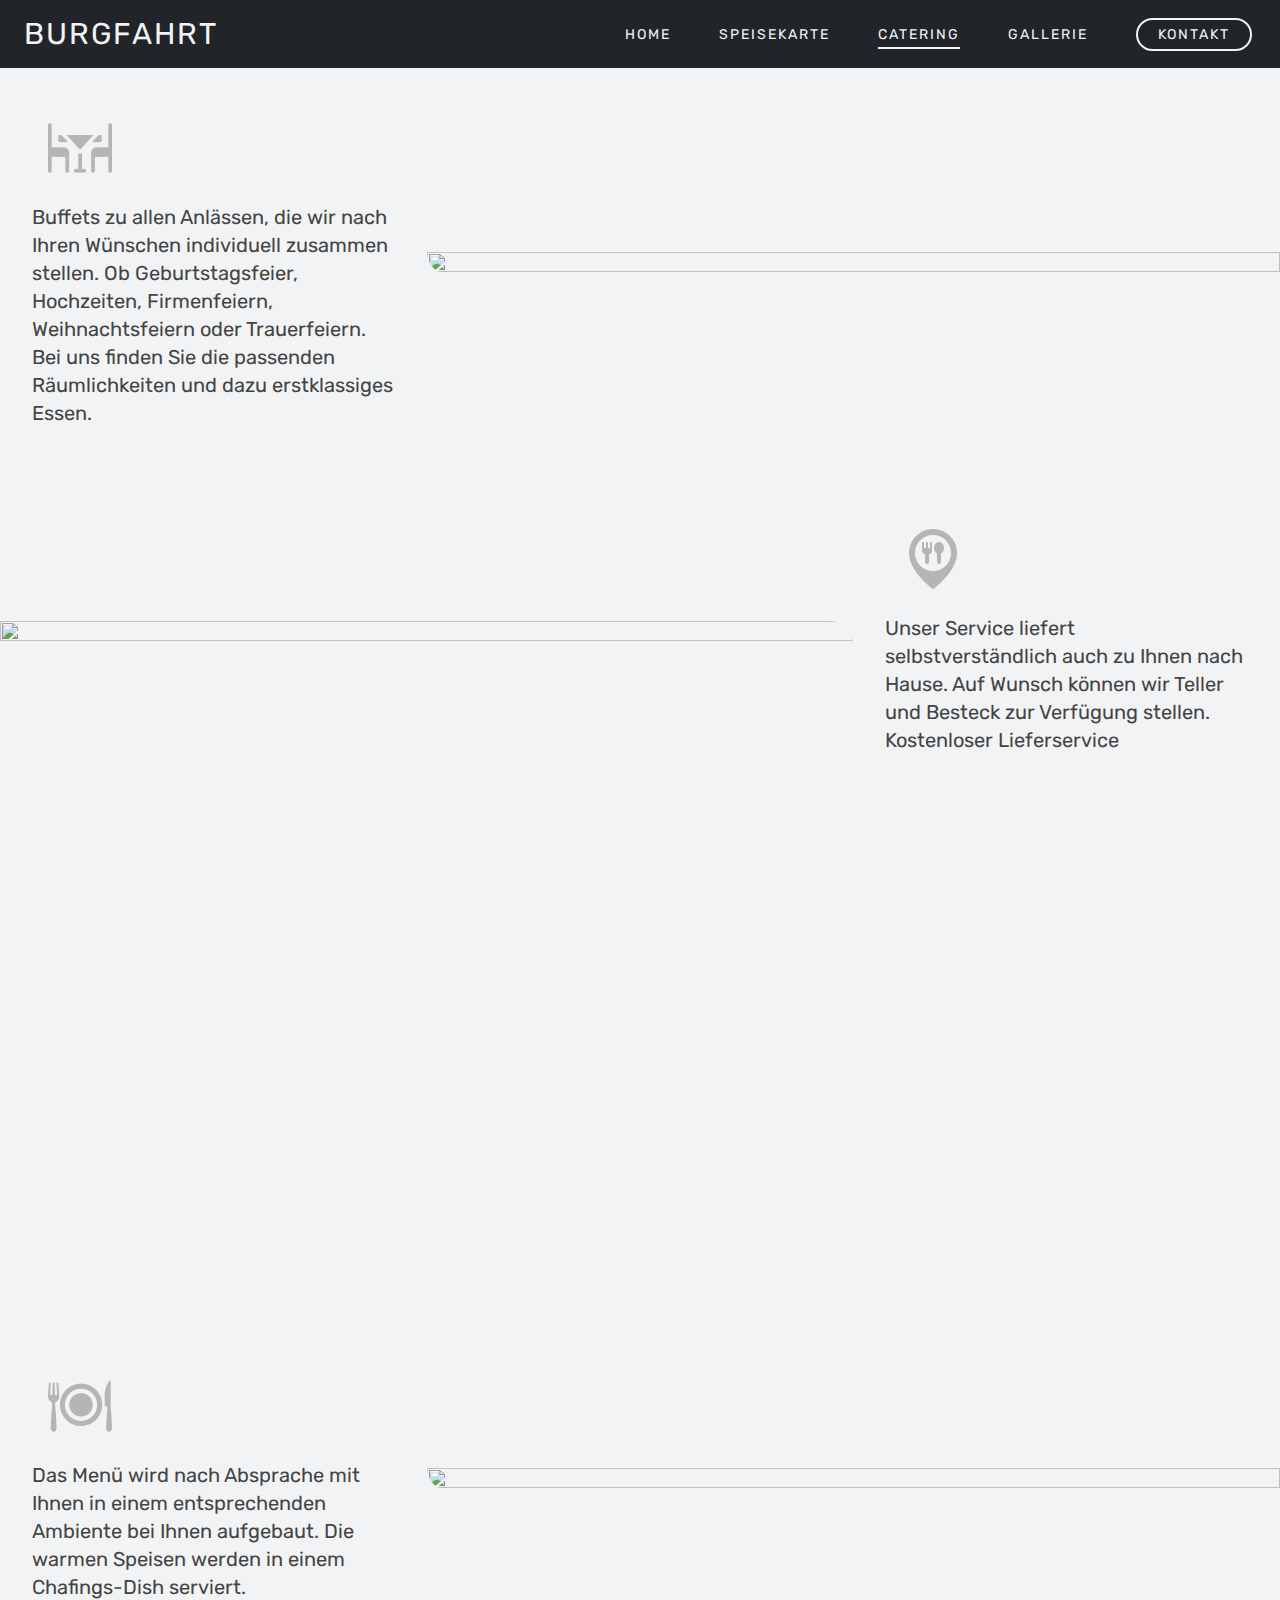
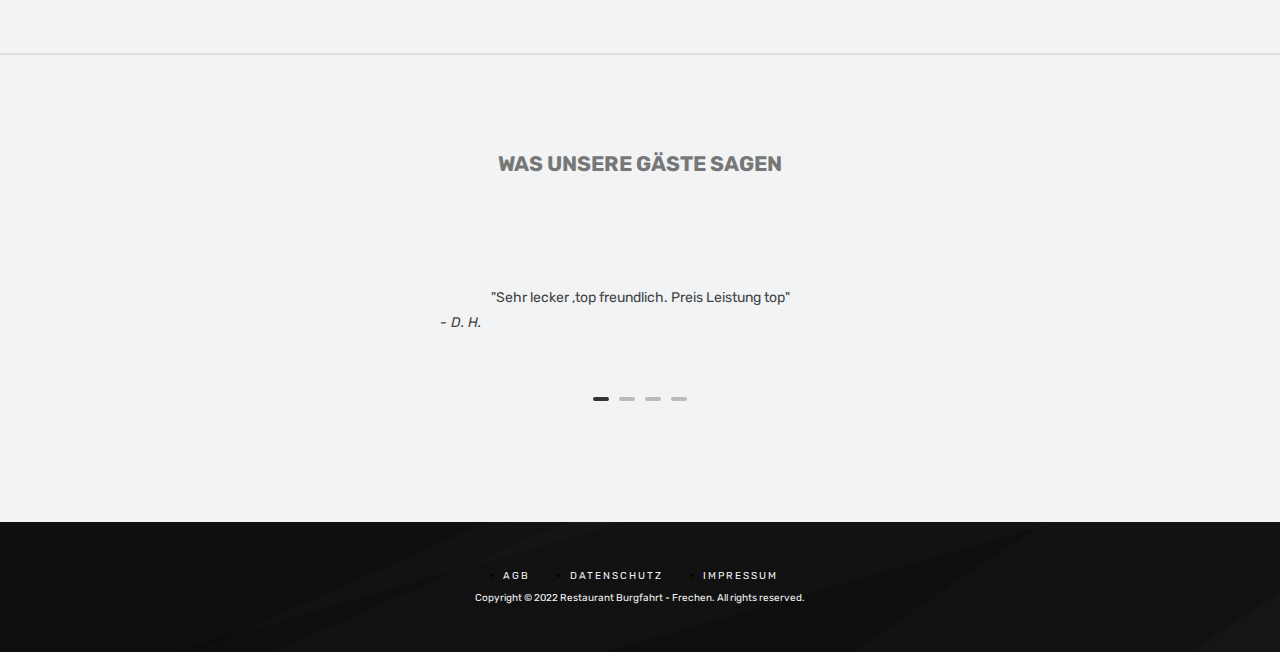
==== catering.html @ ed4edb56 "Add files via upload" ====
<!DOCTYPE html>
<html lang="en">
  <head>
    <meta charset="UTF-8" />
    <meta http-equiv="X-UA-Compatible" content="IE=edge" />
    <meta name="viewport" content="width=device-width, initial-scale=1.0" />
    <link rel="stylesheet" href="style.css" />
    <link rel="stylesheet" href="style-catering.css" />
    <link rel="stylesheet" href="style-responsiveness.css" />
    <link rel="preconnect" href="https://fonts.googleapis.com" />
    <link rel="preconnect" href="https://fonts.gstatic.com" crossorigin />
    <link
      href="https://fonts.googleapis.com/css2?family=Rubik:wght@300;400;500;600;700;800&display=swap"
      rel="stylesheet"
    />
    <script
      type="module"
      src="https://unpkg.com/ionicons@5.5.2/dist/ionicons/ionicons.esm.js"
    ></script>
    <script
      nomodule
      src="https://unpkg.com/ionicons@5.5.2/dist/ionicons/ionicons.js"
    ></script>

    <title>Document</title>
  </head>
  <body class="body">
    <header class="header">
      <div class="fixed-nav">
        <div class="nav-container">
          <nav class="nav">
            <div class="logo-container">
              <a class="logo" href="index.html">Burgfahrt</a>
            </div>
            <ul class="main-nav">
              <li><a class="nav-link link" href="index.html">home</a></li>
              <li><a class="nav-link link" href="menu.html">Speisekarte</a></li>
              <li>
                <a class="nav-link link active-effect" href="catering.html"
                  >Catering</a
                >
              </li>
              <li><a class="nav-link link" href="gallery.html">Gallerie</a></li>
              <li><a class="nav-link cta" href="kontakt.html">Kontakt</a></li>
            </ul>
            <div class="hamburger">
              <span class="bar"></span>
              <span class="bar"></span>
              <span class="bar"></span>
            </div>
          </nav>
        </div>
      </div>
    </header>

    <section class="container-grid catering-intro">

      <div class="catering-grid">
        <div class="catering-text w-2 mob-bottom">  
          <span ><img class="icon" src="/Icons/restaurant.png" alt=""></span>
          <p> Buffets zu allen Anlässen, die wir nach Ihren Wünschen
          individuell zusammen stellen. Ob Geburtstagsfeier, Hochzeiten, Firmenfeiern,
          Weihnachtsfeiern oder Trauerfeiern. Bei uns finden Sie die passenden
          Räumlichkeiten und dazu erstklassiges Essen.</p> </div>
        <div class="catering-photo w-4 "><img class="cat-img-right" src="https://source.unsplash.com/1490x900/?buffet" alt=""></div>
      </div>

      <div class="catering-grid">
        <div class="catering-photo w-4 "><img class="cat-img-left" src="https://source.unsplash.com/1490x900/?food-delivery" alt=""></div>
        <div class="catering-text w-2"> 
          <span ><img class="icon" src="/Icons/restaurant (1).png" alt=""></span>
          <p> Unser Service liefert
          selbstverständlich auch zu Ihnen nach Hause. Auf Wunsch können wir Teller und Besteck zur Verfügung stellen.</p> 
          
          <p>Kostenloser Lieferservice</p></div>
      </div>


    </section>

    <section class="graphic-img">
    </section>

    <section class="container-grid">
      <div class="catering-grid">
        <div class="catering-text w-2">
          <div><img class="icon" src="/Icons/dinner.png" alt=""></div>
          <p> Das Menü wird
          nach Absprache mit Ihnen in einem entsprechenden Ambiente bei Ihnen
          aufgebaut. Die warmen Speisen werden in einem Chafings-Dish serviert.</p> </div>
        <div class="catering-photo w-4"><img class="cat-img-right" src="https://source.unsplash.com/1490x900/?burgers" alt=""></div>
      </div>
    </section>


    <section class="testimonials">
      <div class="container">
        <div class="testimonials-title"><h3>
          Was unsere Gäste sagen
        </h3></div>
        <div class="carousel">
          <div class="slider">
            <div class="carousel-card">
              <div class="carousel-content">
                <p class="rating">
                  <ion-icon name="star"></ion-icon>
                  <ion-icon name="star"></ion-icon>
                  <ion-icon name="star"></ion-icon>
                  <ion-icon name="star"></ion-icon>
                  <ion-icon name="star"></ion-icon>
                </p>
                <blockquote class="review">
                  "Sehr lecker ,top freundlich. Preis Leistung top"
                </blockquote>
                <p class="author">- D. H.</p>
              </div>
            </div>

            <div class="carousel-card">
              <div class="carousel-content">
                <p class="rating">
                  <ion-icon name="star"></ion-icon>
                  <ion-icon name="star"></ion-icon>
                  <ion-icon name="star"></ion-icon>
                  <ion-icon name="star"></ion-icon>
                  <ion-icon name="star"></ion-icon>
                </p>
                <blockquote class="review">
                  "Seit mehr als 10 Jahren super Essen super Service .Und ein
                  richtig guter Chef immer Freundlich. SUPER PREISE. Weiter so"
                </blockquote>
                <p class="author">- W. S.</p>
              </div>
            </div>

            <div class="carousel-card">
              <div class="carousel-content">
                <p class="rating">
                  <ion-icon name="star"></ion-icon>
                  <ion-icon name="star"></ion-icon>
                  <ion-icon name="star"></ion-icon>
                  <ion-icon name="star"></ion-icon>
                  <ion-icon name="star"></ion-icon>
                </p>
                <blockquote class="review">
                  "Hat uns einen wundervollen und köstlichen runden Geburtstag
                  ermöglicht! Geburtstagskind und Gäste sehr zufrieden was will
                  man mehr! Jederzeit wieder! Hvala!"
                </blockquote>
                <p class="author">- V. D.</p>
              </div>
            </div>

            <div class="carousel-card">
              <div class="carousel-content">
                <p class="rating">
                  <ion-icon name="star"></ion-icon>
                  <ion-icon name="star"></ion-icon>
                  <ion-icon name="star"></ion-icon>
                  <ion-icon name="star"></ion-icon>
                  <ion-icon name="star"></ion-icon>
                </p>
                <blockquote class="review">
                  "Super Essen und ein toller Service. Außerdem einfach ein ganz
                  netter Inhaber, der gemeinsam mit seiner Familie immer dafür
                  sorgt, dass alles passt und man sich wohl und willkommen
                  fühlt. Wir haben erst kürzlich eine wunderschöne Konfirmation
                  dort gefeiert, davor schon viele weitere Familienfeste, die
                  ausnahmslos alle toll dort waren"
                </blockquote>
                <p class="author">- S. P.</p>
              </div>
            </div>
          </div>
          <div class="controls">
            <span class="arrow left"
              ><ion-icon name="chevron-back-outline" class="arrow"></ion-icon>
            </span>
            <span class="arrow right"
              ><ion-icon name="chevron-forward-outline" class="arrow"></ion-icon
            ></span>
            <ul class="carousel-graphic">
              <li class="carousel-dot selected"></li>
              <li class="carousel-dot"></li>
              <li class="carousel-dot"></li>
              <li class="carousel-dot"></li>
            </ul>
          </div>
        </div>
      </div>
    </section>



    <footer class="footer">
      <div class="container">
        <ul class="footer-nav">
          <li><a class="footer-item" href="#">AGB</a></li>
          <li><a class="footer-item" href="#">Datenschutz</a></li>
          <li><a class="footer-item" href="#">Impressum</a></li>
        </ul>
        <p class="copyright">
          Copyright © 2022 Restaurant Burgfahrt - Frechen. All rights reserved.
        </p>
      </div>
    </footer>
  </body>
  <script src="/app.js"></script>
</html>
---- style.css ----
/* 

---FONT SIZES (px)
10 / 12 / 14 / 16 / 18 / 20 / 24 / 30 / 36 / 44 / 52 / 62 / 74 / 86 / 98

---SPACING SYSTEM (px)
     WHITESPACE

2 / 4 / 8 / 12 / 16 / 24 / 32 / 48 / 64 / 80 / 96 / 128

**/

/****
Color-palette:


#f1f3f5
#212529



**/

/**GENEARAL SETTINGS**/

* {
  padding: 0;
  margin: 0;
  box-sizing: border-box;
}

html {
  font-size: 62.5%;
  font-family: "rubik";
}

.body {
  background-color: #f1f3f5;
}

.container {
  max-width: 130rem;
  margin: auto;
  padding: 0 2.4rem;
}

.nav-container {
  max-width: 130rem;
  margin: auto;
}

.menu-container {
  max-width: 120rem;
  margin: auto;
  padding: 0 2.4rem;
}

.header {
  background-color: #212529;
}

.grid {
  display: grid;
  grid-template-columns: 45fr 65fr;
  grid-template-rows: 8fr 2fr;
  gap: 0 9.6rem;
  align-items: center;
}

/*********************
*****NAVIGATION*******
**********************/

.nav {
  display: flex;
  justify-content: space-between;
  align-items: center;
  padding: 1.6rem;
}

.main-nav {
  display: flex;
  gap: 2.4rem;
  list-style: none;
  align-items: center;
}

.cta {
  border: solid 2px #f1f3f5;
  padding: .6rem 2rem;
  text-transform: uppercase;
  text-decoration: none;
  letter-spacing: 0.2rem;
  color: #f1f3f5;
  border-radius: 100px;
  transition: all 300ms;
}

.logo:link,
.logo:visited {
  display: block;
  font-size: 3rem;
  font-weight: 400;
  text-decoration: none;
  cursor: pointer;
  text-transform: uppercase;
  letter-spacing: 0.2rem;
  color: #f1f3f5;
  margin-left:.8rem;
}

.nav-link:link,
.nav-link:visited {
  font-size: 1.4rem;
  text-decoration: none;
  cursor: pointer;
  margin: 1.2rem;
  text-transform: uppercase;
  letter-spacing: 0.2rem;
  color: #f1f3f5;
  transition: all 300ms;
  position: relative;
}

.link::after {
  content: "";
  position: absolute;
  left: 0;
  bottom: -6px;
  width: 100%;
  height: 2px;
  background-color: currentColor;
  transform: scaleX(0);
  transition: all 200ms ease-out;
}

.active-effect::after {
  content: "";
  position: absolute;
  left: 0;
  bottom: -6px;
  width: 100%;
  height: 2px;
  background-color: currentColor;
  transform: scaleX(1);
}

.link:hover::after,
.link:active::after,
.link:focus::after {
  transform: scaleX(1);
}

.cta:hover,
.cta:active,
.cta:focus {
  background-color: #f1f3f5;
  color: black;
}

/****************************
*****MOBILE NAVIGATION*******
*****************************/

.hamburger{
  cursor:pointer;
  display:none;
}

.bar{
  display:block;
  width:2.4rem;
  height:.3rem;
  margin: .5rem 0;
  background-color:#f1f3f5;
  border-radius: 10rem;
  transition: all 300ms ease-in;
}









/********************
*****HERO SECTION****
*********************/

.hero-section {
  position: relative;
  margin-bottom: 9.6rem;
}

.hero-background {
  position: absolute;
  width: 100%;
  height: 75%;
  z-index: -2;
  background-image: linear-gradient(
      326deg,
      rgba(236, 236, 236, 0.04) 0%,
      rgba(236, 236, 236, 0.04) 6%,
      rgba(157, 157, 157, 0.04) 6%,
      rgba(157, 157, 157, 0.04) 29%,
      rgba(77, 77, 77, 0.04) 29%,
      rgba(77, 77, 77, 0.04) 100%
    ),
    linear-gradient(
      164deg,
      rgba(236, 236, 236, 0.04) 0%,
      rgba(236, 236, 236, 0.04) 36%,
      rgba(157, 157, 157, 0.04) 36%,
      rgba(157, 157, 157, 0.04) 61%,
      rgba(77, 77, 77, 0.04) 61%,
      rgba(77, 77, 77, 0.04) 100%
    ),
    linear-gradient(
      336deg,
      rgba(236, 236, 236, 0.04) 0%,
      rgba(236, 236, 236, 0.04) 64%,
      rgba(157, 157, 157, 0.04) 64%,
      rgba(157, 157, 157, 0.04) 69%,
      rgba(77, 77, 77, 0.04) 69%,
      rgba(77, 77, 77, 0.04) 100%
    ),
    linear-gradient(90deg, rgb(0, 0, 0), rgb(0, 0, 0));
}

.hero-img {
  width: 100%;
  height: 60rem;
  display: block;
  object-fit: cover;
  object-position: top;
  border-radius: 0 0 11px 11px;
}

.hero-intro {
  margin-bottom: 3.2rem;
  text-transform: uppercase;
  font-size: 1.4rem;
  letter-spacing: 0.15rem;
  color: #f1f3f5;
}

.hero-title {
  color: #f1f3f5;
  margin-bottom: 3.2rem;
  font-size: 3.6rem;
  text-transform: uppercase;
  font-weight: 300;
  letter-spacing: 0.2rem;
}

.hero-cta {
  font-size: 1.8rem;
}

.img-container {
  grid-row: 1 / span 3;
}

/***********************
******Card Section******
************************/

.content-section {
  margin-bottom: 9.6rem;
}

.content-card {
  gap: 6.4rem;
  background-color: bisque;
  margin: 19.6rem auto;
  display: grid;
  grid-template-columns: 3fr 2fr;
  border-radius: 9px;
  background-image: linear-gradient(
      158deg,
      rgba(84, 84, 84, 0.03) 0%,
      rgba(84, 84, 84, 0.03) 20%,
      rgba(219, 219, 219, 0.03) 20%,
      rgba(219, 219, 219, 0.03) 40%,
      rgba(54, 54, 54, 0.03) 40%,
      rgba(54, 54, 54, 0.03) 60%,
      rgba(99, 99, 99, 0.03) 60%,
      rgba(99, 99, 99, 0.03) 80%,
      rgba(92, 92, 92, 0.03) 80%,
      rgba(92, 92, 92, 0.03) 100%
    ),
    linear-gradient(
      45deg,
      rgba(221, 221, 221, 0.02) 0%,
      rgba(221, 221, 221, 0.02) 14.286%,
      rgba(8, 8, 8, 0.02) 14.286%,
      rgba(8, 8, 8, 0.02) 28.572%,
      rgba(52, 52, 52, 0.02) 28.572%,
      rgba(52, 52, 52, 0.02) 42.858%,
      rgba(234, 234, 234, 0.02) 42.858%,
      rgba(234, 234, 234, 0.02) 57.144%,
      rgba(81, 81, 81, 0.02) 57.144%,
      rgba(81, 81, 81, 0.02) 71.42999999999999%,
      rgba(239, 239, 239, 0.02) 71.43%,
      rgba(239, 239, 239, 0.02) 85.71600000000001%,
      rgba(187, 187, 187, 0.02) 85.716%,
      rgba(187, 187, 187, 0.02) 100.002%
    ),
    linear-gradient(
      109deg,
      rgba(33, 33, 33, 0.03) 0%,
      rgba(33, 33, 33, 0.03) 12.5%,
      rgba(147, 147, 147, 0.03) 12.5%,
      rgba(147, 147, 147, 0.03) 25%,
      rgba(131, 131, 131, 0.03) 25%,
      rgba(131, 131, 131, 0.03) 37.5%,
      rgba(151, 151, 151, 0.03) 37.5%,
      rgba(151, 151, 151, 0.03) 50%,
      rgba(211, 211, 211, 0.03) 50%,
      rgba(211, 211, 211, 0.03) 62.5%,
      rgba(39, 39, 39, 0.03) 62.5%,
      rgba(39, 39, 39, 0.03) 75%,
      rgba(55, 55, 55, 0.03) 75%,
      rgba(55, 55, 55, 0.03) 87.5%,
      rgba(82, 82, 82, 0.03) 87.5%,
      rgba(82, 82, 82, 0.03) 100%
    ),
    linear-gradient(
      348deg,
      rgba(42, 42, 42, 0.02) 0%,
      rgba(42, 42, 42, 0.02) 20%,
      rgba(8, 8, 8, 0.02) 20%,
      rgba(8, 8, 8, 0.02) 40%,
      rgba(242, 242, 242, 0.02) 40%,
      rgba(242, 242, 242, 0.02) 60%,
      rgba(42, 42, 42, 0.02) 60%,
      rgba(42, 42, 42, 0.02) 80%,
      rgba(80, 80, 80, 0.02) 80%,
      rgba(80, 80, 80, 0.02) 100%
    ),
    linear-gradient(
      120deg,
      rgba(232, 232, 232, 0.01) 0%,
      rgba(232, 232, 232, 0.01) 14.286%,
      rgba(207, 207, 207, 0.03) 14.286%,
      rgba(207, 207, 207, 0.03) 28.572%,
      rgba(207, 207, 207, 0.03) 28.572%,
      rgba(207, 207, 207, 0.03) 42.858%,
      rgba(176, 176, 176, 0.03) 42.858%,
      rgba(176, 176, 176, 0.03) 57.144%,
      rgba(227, 227, 227, 0.03) 57.144%,
      rgba(227, 227, 227, 0.03) 71.42999999999999%,
      rgba(176, 176, 176, 0.03) 71.43%,
      rgba(176, 176, 176, 0.03) 85.71600000000001%,
      rgba(53, 53, 53, 0.03) 85.716%,
      rgba(53, 53, 53, 0.03) 100.002%
    ),
    linear-gradient(
      45deg,
      rgba(214, 214, 214, 0.03) 0%,
      rgba(214, 214, 214, 0.03) 16.667%,
      rgba(255, 255, 255, 0.03) 16.667%,
      rgba(255, 255, 255, 0.03) 33.334%,
      rgba(250, 250, 250, 0.03) 33.334%,
      rgba(250, 250, 250, 0.03) 50.001000000000005%,
      rgba(231, 231, 231, 0.03) 50.001%,
      rgba(231, 231, 231, 0.03) 66.668%,
      rgba(255, 255, 255, 0.03) 66.668%,
      rgba(255, 255, 255, 0.03) 83.33500000000001%,
      rgba(221, 221, 221, 0) 83.335%,
      rgba(221, 221, 221, 0) 100.002%
    ),
    linear-gradient(
      59deg,
      rgba(225, 225, 225, 0.02) 0%,
      rgba(225, 225, 225, 0.02) 12.5%,
      rgba(221, 221, 221, 0) 12.5%,
      rgba(221, 221, 221, 0) 25%,
      rgba(230, 230, 230, 0.01) 25%,
      rgba(230, 230, 230, 0.01) 37.5%,
      rgba(215, 215, 215, 0.01) 37.5%,
      rgba(215, 215, 215, 0.01) 50%,
      rgba(176, 176, 176, 0) 50%,
      rgba(176, 176, 176, 0) 62.5%,
      rgba(215, 215, 215, 0.01) 62.5%,
      rgba(215, 215, 215, 0.01) 75%,
      rgba(249, 249, 249, 0.01) 75%,
      rgba(249, 249, 249, 0.01) 87.5%,
      rgba(215, 215, 215, 0) 87.5%,
      rgba(215, 215, 215, 0) 100%
    ),
    linear-gradient(
      241deg,
      rgba(176, 176, 176, 0) 0%,
      rgba(176, 176, 176, 0) 25%,
      rgba(221, 221, 221, 0) 25%,
      rgba(221, 221, 221, 0) 50%,
      rgba(254, 254, 254, 0) 50%,
      rgba(254, 254, 254, 0) 75%,
      rgba(52, 52, 52, 0.02) 75%,
      rgba(52, 52, 52, 0.02) 100%
    ),
    linear-gradient(90deg, rgb(255, 255, 255), rgb(255, 255, 255));
  box-shadow: 0 0 24px 4px rgba(0, 0, 0, 0.1);
}

.content-card-left {
  grid-template-columns: 2fr 3fr;
  align-items: center;
}

.card-img {
  height: 22rem;
  width: 22rem;
  scale: 1.4;
  border-radius: 9px;
  object-fit: cover;
}

.card--left-img {
  height: 22rem;
  width: 22rem;
  scale: 1.4;
  border-radius: 9px;
  margin-left: auto;
  object-fit: cover;
}

.text-content {
  padding: 1.8rem;
  text-align: center;
  color: #555;
  display:flex;
  flex-direction:column;
  justify-content: space-between;
}

.card-title {
  text-transform: uppercase;
  font-size: 3rem;
  font-weight: 500;
  letter-spacing: 0.15rem;
}

.card-text {
  font-size: 1.6rem;
  margin: 1rem auto;
  line-height: 1.3;
  max-width: 45rem;
}

.card-cta {
  text-align: center;
  font-size: 1.8rem;
}

.card-btn {
  border: solid 2px #555;
  padding: 0.4rem 1.8rem;
  text-transform: uppercase;
  text-decoration: none;
  letter-spacing: 0.2rem;
  color: #555;
  border-radius: 100px;
  transition: all 300ms;
}

.card-btn:hover,
.card-btn:active,
.card-btn:focus {
  color: #f1f3f5;
  background-color: #333;
}

/***************************
******Testimonials Section******
****************************/

.testimonials {
  margin-bottom: 9.6rem;
  border-top: 2px solid #ddd;
}

.testimonials-title {
  text-align: center;
  margin-top: 9.6rem;
  color: #777;
  text-transform: uppercase;
  font-size: 1.8rem;
}

.carousel {
  max-width: 50rem;
  margin: auto;
  position: relative;
  overflow: hidden;
}

.slider {
  height: 250px;
  display: flex;
  width: 400%;
  transition: all 400ms ease-in-out;
}

.carousel-card {
  flex-basis: 100%;
  display: flex;
  justify-content: center;
  align-items: center;
}

.controls .arrow {
  position: absolute;
  top: 50%;
  transform: translateY(-50%);
  cursor: pointer;
}

.arrow.left {
  left: 0;
}

.arrow.right {
  right: 3rem;
}

.arrow {
  font-size: 3rem;
  color: #777;
}

.carousel-graphic {
  position: absolute;
  bottom: 2rem;
  left: 50%;
  transform: translate(-50%);
  list-style: none;
  display: flex;
}

.carousel-dot {
  width: 1.6rem;
  height: 0.4rem;
  margin: 0.5rem;
  border-radius: 100px;
  background: #bbb;
  cursor: pointer;
}

.carousel-dot.selected {
  background: #333;
}

.carousel-content {
  width: 80%;
  line-height: 1.2;
  color: #444;
}

.rating {
  font-size: 1.6rem;
  color: #444;
  margin-bottom: 2rem;
}

.review {
  font-size: 1.4rem;
  margin-bottom: 0.8rem;
  text-align: center;
}

.author {
  font-size: 1.4rem;
  font-style: italic;
}

/***************************
******Footer******
****************************/

.footer {
  padding: 4.8rem 0;
  background-image: linear-gradient(
      326deg,
      rgba(236, 236, 236, 0.04) 0%,
      rgba(236, 236, 236, 0.04) 6%,
      rgba(157, 157, 157, 0.04) 6%,
      rgba(157, 157, 157, 0.04) 29%,
      rgba(77, 77, 77, 0.04) 29%,
      rgba(77, 77, 77, 0.04) 100%
    ),
    linear-gradient(
      164deg,
      rgba(236, 236, 236, 0.04) 0%,
      rgba(236, 236, 236, 0.04) 36%,
      rgba(157, 157, 157, 0.04) 36%,
      rgba(157, 157, 157, 0.04) 61%,
      rgba(77, 77, 77, 0.04) 61%,
      rgba(77, 77, 77, 0.04) 100%
    ),
    linear-gradient(
      336deg,
      rgba(236, 236, 236, 0.04) 0%,
      rgba(236, 236, 236, 0.04) 64%,
      rgba(157, 157, 157, 0.04) 64%,
      rgba(157, 157, 157, 0.04) 69%,
      rgba(77, 77, 77, 0.04) 69%,
      rgba(77, 77, 77, 0.04) 100%
    ),
    linear-gradient(90deg, rgb(0, 0, 0), rgb(0, 0, 0));
}

.footer-nav {
  display: flex;
  gap: 4rem;
  justify-content: center;
  margin-bottom: 1rem;
}

.footer-item:link,
.footer-item:visited {
  text-decoration: none;
  color: #f1f3f5;
  text-transform: uppercase;
  letter-spacing: 0.2rem;
}

.copyright {
  text-align: center;
  color: #f1f3f5;
}
---- style-catering.css ----
.container-grid{
  max-width:130rem;
  margin:0 auto;
}

.catering-grid{
  width:100%;
  display:grid;
  grid-template-columns: repeat(6, 1fr);
  grid-auto-rows:auto;
  margin-bottom:2rem;
  align-items: center;
  overflow: hidden;
}

.graphic-img{
  width:100%;
  height:50em;
  background-image: url("https://source.unsplash.com/1290x900/?buffet");
  background-size:cover;
  background-attachment: fixed;
  margin-bottom:2rem;
}



.catering-photo img{
  display:block;
  width:100%;
  height:100%;
  display:block;
  object-fit: cover;
}

.catering-text{
  padding:3.2rem;
  font-size:2rem;
  color:#444;
  line-height:1.4;
}

.icon{
  height:6.4rem;
  margin:1.6rem;
  opacity:.25;
}

.cat-img-right{
  border-bottom-left-radius: 100rem;
}
.cat-img-left{
  border-top-right-radius: 100rem;
}

.w-2{
  grid-column: span 2;
}
.w-3{
  grid-column: span 3;
}
.w-4{
  grid-column: span 4;
}


.h-2{
  grid-row: span 2;
}
.h-3{
  grid-row: span 2;
}
.h-4{
  grid-row: span 2;
}

@media(max-width:75em){
  .catering-text{
    font-size:1.6rem;
  }
}

@media(max-width:60em){
  .container-grid{
    margin-top: 4rem;
  }

  .catering-photo{
    grid-column:span 3 ;
  }

  .catering-text{
    grid-column:span 3;
  }

  html{
    font-size:52.25%;
  }
}

@media(max-width:47.5em){
  .catering-grid{
    grid-template-columns: 1fr;
  }

  .mob-bottom{
    grid-row: 2;
  }

  .cat-img-right{
    border-bottom-left-radius: 50%;
  }
  .cat-img-left{
    border-top-right-radius: 50%;
  }
}
---- style-responsiveness.css ----
/**rESPONSIVNES IN RELATION TO LAYOUT AND READABILITY.
-*NOT DEVICE SIZES
**/







/****Big SIZE***/



@media(max-width:75em){
  .menu-grid{
    grid-template-columns: 1fr 1fr;
  }
}




/***MID  SIZE-MOBILE NAV***/

@media(max-width:60em){

  /***GENERAL**/

  html{
    font-size: 56.25%
  }



  /***NAVIGATION**/


  .hamburger{
    display:block;
  }

  .hamburger.active .bar:nth-child(2){
    opacity:0
  }
  .hamburger.active .bar:nth-child(1){
    transform: translateY(.8rem) rotate(45deg);
  }
  .hamburger.active .bar:nth-child(3){
    transform: translateY(-.8rem) rotate(-45deg);
  }

  .header{
    position:fixed;
    top:0;
    z-index: 500;
    width:100%;
  }

  .main-nav{
    position:fixed;
    left: -100%;
    top:5rem;
    gap:7rem;
    flex-direction:column;
    background-color: rgb(0, 0, 0);
    width:100%;
    text-align: center;
    transition: 300ms;
    height:100vh;
    z-index:100;
  }



  li {
    margin-top:5rem;
  }

  .nav-link:link{
    font-size:2.4rem;
  }

  .main-nav.active{
    left:0;
  }

  /****HERO SECTION****/

  .grid.hero{
    grid-template-columns: 1fr 1fr;
    gap:4rem;
    align-items: bottom;
  }
  
  .text-container{
    align-self: flex-end;
  }

  .card-img {
    scale:1.2;
  }
  .card--left-img {
    scale:1.2;
  }

  /** SPEISEKART**/

  .meal-type-title{
    top:6.5rem;
  }

}

@media(max-width:47.5em){
  
  /**General Layout**/

  .container{
    padding: 0 1.2rem;
  }
  
  /**NAV SECTION**/
.nav{
  padding:1rem;
}

  /**HERO SECTION**/

  .img-container{
    display:none;
  }

  .hero-section{
    height:100vh;
  }

  .grid.hero{
    display:block;
  }

  .text-container{
    grid-column:1 /span 2;
    padding-bottom: 8rem;
    display:flex;
    flex-direction:column;
    justify-content: center;
    height:100vh
  }

  .hero-intro{
    margin-top: 7rem;
  }

  .hero-title{
    font-size:4rem;
    justify-self: baseline;
  }

  .hero-cta{
    bottom:0;
  }

  .hero-background{
    background-image: linear-gradient(
      to  bottom,
      rgba(0, 0, 0, 1),
      rgba(255, 255, 255, 0)
    ),
    url("/hero\ img.jpg");;
    background-repeat: no-repeat;
    background-size: cover;
    height:100%;
  }

  /****CONTENT SECTION***/

  .content-card{
    grid-template-columns: 1fr;
    align-items: center;
    justify-content: center;
    gap:2.4rem;
  }

  .text-content{
    gap:2rem;
  }

  .card-img{
    justify-self: center;
    scale:1;
    width:100%;
    border-radius:9px 9px 0 0 ;
    grid-row:1 ;
  }
  .card--left-img{
    justify-self: center;
    scale:1;
    border-radius:9px 9px 0 0 ;
    width:100%;
    margin:0 auto;
  }



  /**Speisekarte**/

  .menu-grid{
    grid-template-columns: 1fr;
    gap:2rem;
    margin-top:2rem;
  }

  .menu-item{
    margin-left:0;
  }

  .type-title{
    margin:0;
  }

  .meal-description{
    max-width: 25rem;
  }

  .meal-type-title{
    top:4.5rem;
  }
}
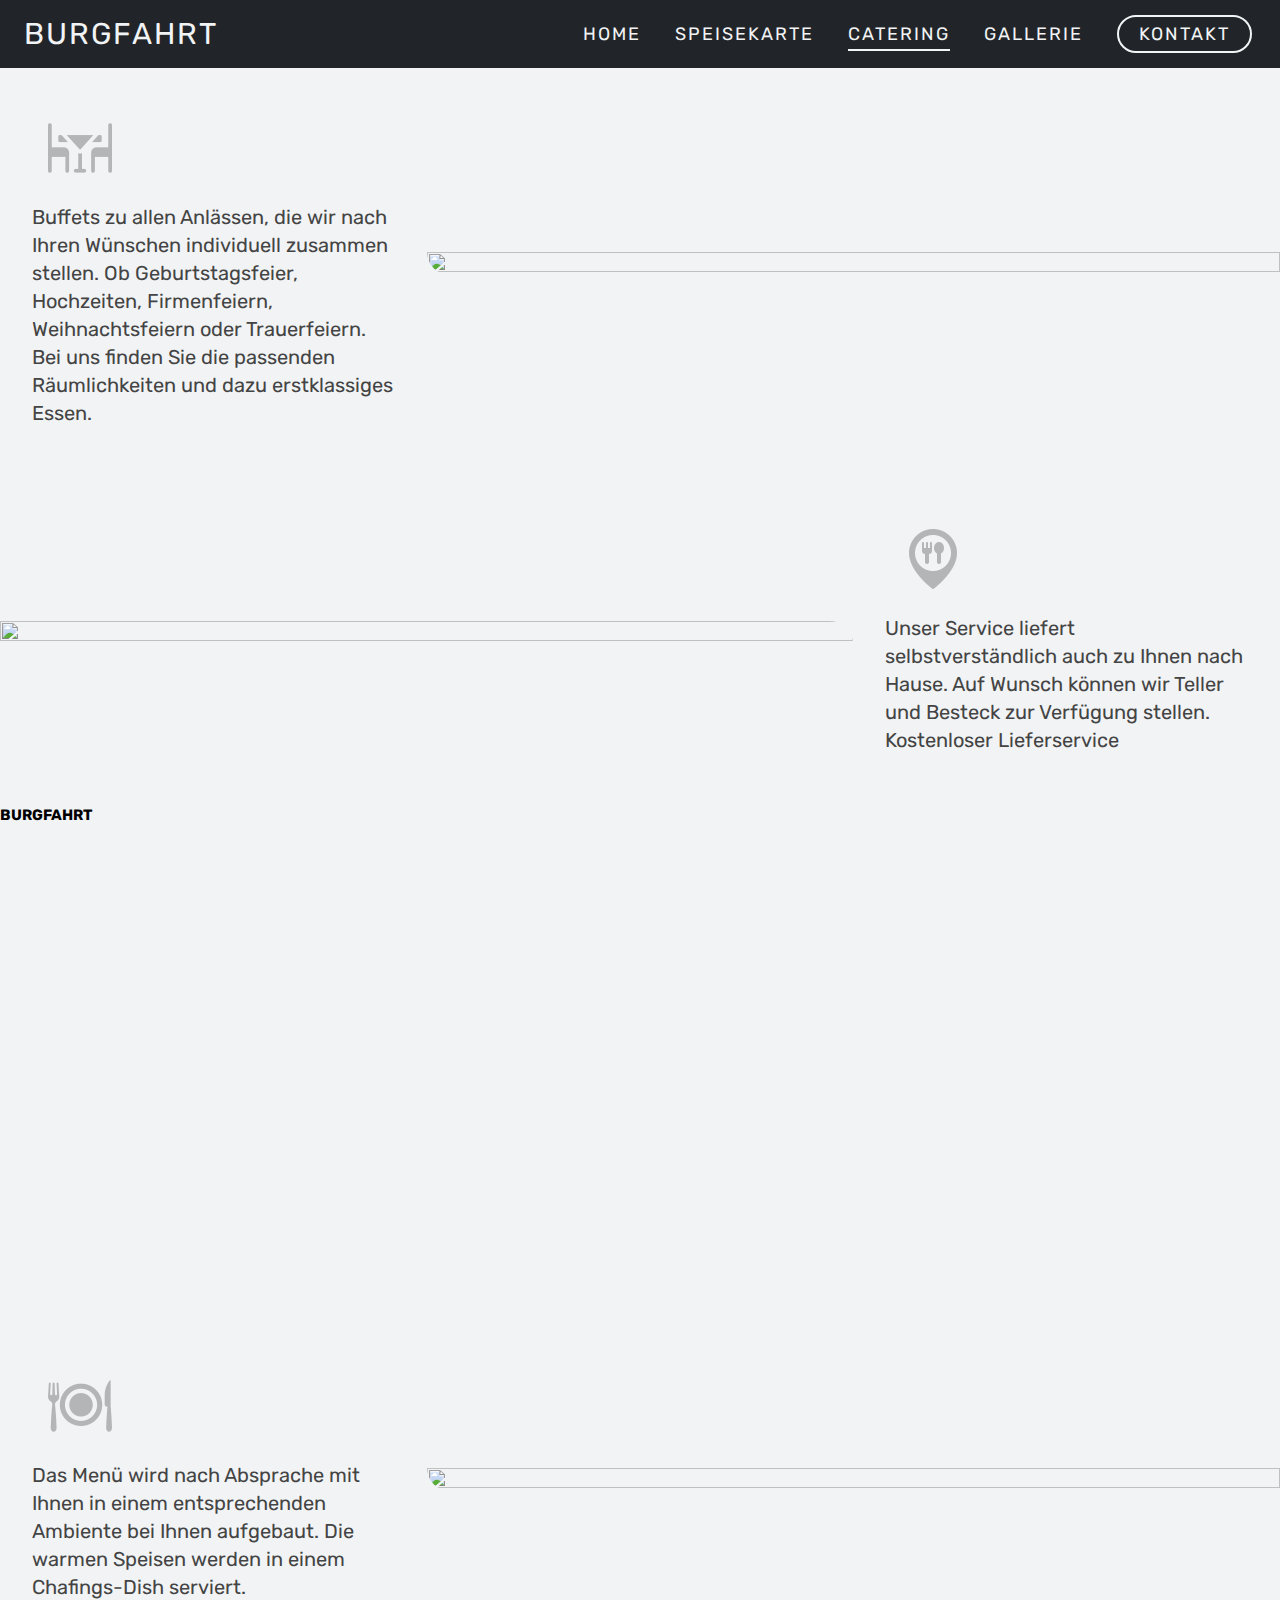
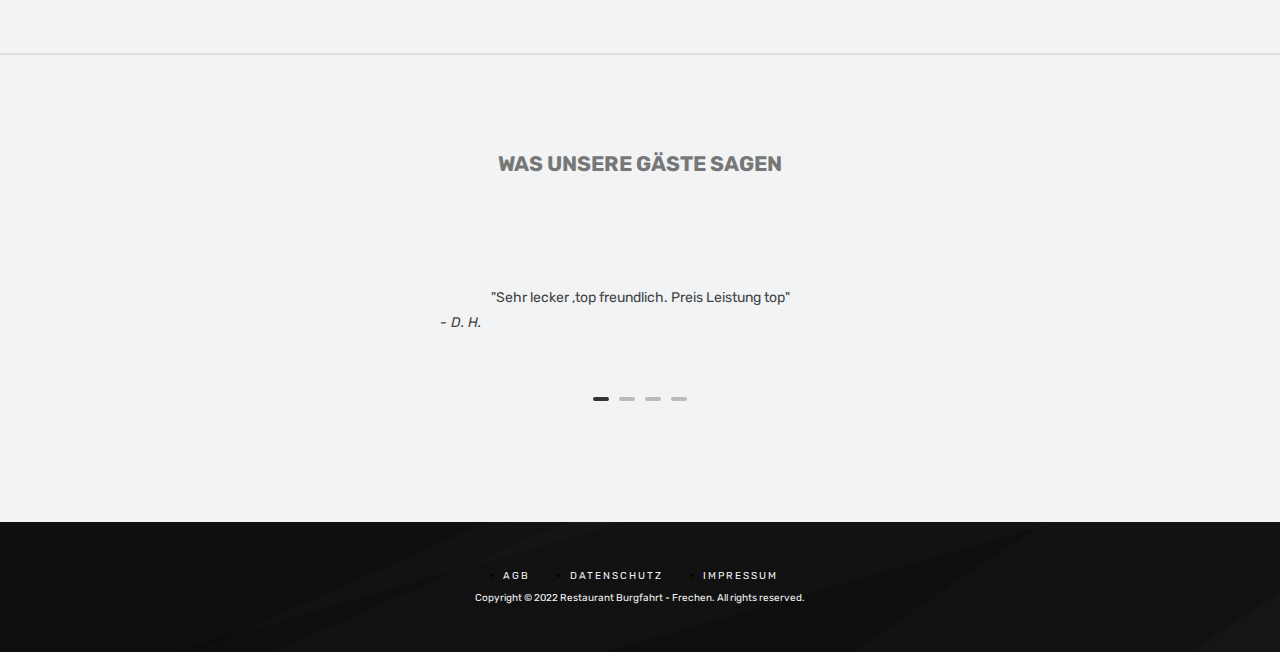
==== commit ff257b42: "Add files via upload" ====
--- a/catering.html
+++ b/catering.html
@@ -21,11 +21,14 @@
       nomodule
       src="https://unpkg.com/ionicons@5.5.2/dist/ionicons/ionicons.js"
     ></script>
-
-    <title>Document</title>
+    <link rel="shortcut icon" href="Burgfahrt-icon.jpg" />
+
+    <title>Burgfahrt</title>
   </head>
+
   <body class="body">
     <header class="header">
+      <!----Navigation desktop mobile------>
       <div class="fixed-nav">
         <div class="nav-container">
           <nav class="nav">
@@ -54,50 +57,74 @@
     </header>
 
     <section class="container-grid catering-intro">
-
       <div class="catering-grid">
-        <div class="catering-text w-2 mob-bottom">  
-          <span ><img class="icon" src="/Icons/restaurant.png" alt=""></span>
-          <p> Buffets zu allen Anlässen, die wir nach Ihren Wünschen
-          individuell zusammen stellen. Ob Geburtstagsfeier, Hochzeiten, Firmenfeiern,
-          Weihnachtsfeiern oder Trauerfeiern. Bei uns finden Sie die passenden
-          Räumlichkeiten und dazu erstklassiges Essen.</p> </div>
-        <div class="catering-photo w-4 "><img class="cat-img-right" src="https://source.unsplash.com/1490x900/?buffet" alt=""></div>
+        <div class="catering-text w-2 mob-bottom">
+          <span><img class="icon" src="/Icons/restaurant.png" alt="" /></span>
+          <p>
+            Buffets zu allen Anlässen, die wir nach Ihren Wünschen individuell
+            zusammen stellen. Ob Geburtstagsfeier, Hochzeiten, Firmenfeiern,
+            Weihnachtsfeiern oder Trauerfeiern. Bei uns finden Sie die passenden
+            Räumlichkeiten und dazu erstklassiges Essen.
+          </p>
+        </div>
+        <div class="catering-photo w-4">
+          <img
+            class="cat-img-right"
+            src="https://source.unsplash.com/1490x900/?buffet"
+            alt=""
+          />
+        </div>
       </div>
 
       <div class="catering-grid">
-        <div class="catering-photo w-4 "><img class="cat-img-left" src="https://source.unsplash.com/1490x900/?food-delivery" alt=""></div>
-        <div class="catering-text w-2"> 
-          <span ><img class="icon" src="/Icons/restaurant (1).png" alt=""></span>
-          <p> Unser Service liefert
-          selbstverständlich auch zu Ihnen nach Hause. Auf Wunsch können wir Teller und Besteck zur Verfügung stellen.</p> 
-          
-          <p>Kostenloser Lieferservice</p></div>
-      </div>
-
-
+        <div class="catering-photo w-4">
+          <img
+            class="cat-img-left"
+            src="https://source.unsplash.com/1490x900/?food-delivery"
+            alt=""
+          />
+        </div>
+        <div class="catering-text w-2">
+          <span
+            ><img class="icon" src="/Icons/restaurant (1).png" alt=""
+          /></span>
+          <p>
+            Unser Service liefert selbstverständlich auch zu Ihnen nach Hause.
+            Auf Wunsch können wir Teller und Besteck zur Verfügung stellen.
+          </p>
+
+          <p>Kostenloser Lieferservice</p>
+        </div>
+      </div>
     </section>
 
     <section class="graphic-img">
+      <div class="catering-card"><h2>BURGFAHRT</h2></div>
     </section>
 
     <section class="container-grid">
       <div class="catering-grid">
         <div class="catering-text w-2">
-          <div><img class="icon" src="/Icons/dinner.png" alt=""></div>
-          <p> Das Menü wird
-          nach Absprache mit Ihnen in einem entsprechenden Ambiente bei Ihnen
-          aufgebaut. Die warmen Speisen werden in einem Chafings-Dish serviert.</p> </div>
-        <div class="catering-photo w-4"><img class="cat-img-right" src="https://source.unsplash.com/1490x900/?burgers" alt=""></div>
-      </div>
-    </section>
-
+          <div><img class="icon" src="/Icons/dinner.png" alt="" /></div>
+          <p>
+            Das Menü wird nach Absprache mit Ihnen in einem entsprechenden
+            Ambiente bei Ihnen aufgebaut. Die warmen Speisen werden in einem
+            Chafings-Dish serviert.
+          </p>
+        </div>
+        <div class="catering-photo w-4">
+          <img
+            class="cat-img-right"
+            src="https://source.unsplash.com/1490x900/?burgers"
+            alt=""
+          />
+        </div>
+      </div>
+    </section>
 
     <section class="testimonials">
       <div class="container">
-        <div class="testimonials-title"><h3>
-          Was unsere Gäste sagen
-        </h3></div>
+        <div class="testimonials-title"><h3>Was unsere Gäste sagen</h3></div>
         <div class="carousel">
           <div class="slider">
             <div class="carousel-card">
@@ -190,8 +217,6 @@
       </div>
     </section>
 
-
-
     <footer class="footer">
       <div class="container">
         <ul class="footer-nav">
--- a/style.css
+++ b/style.css
@@ -414,7 +414,7 @@
 .card-img {
   height: 22rem;
   width: 22rem;
-  scale: 1.4;
+  transform:scale(1.4);
   border-radius: 9px;
   object-fit: cover;
 }
@@ -422,7 +422,7 @@
 .card--left-img {
   height: 22rem;
   width: 22rem;
-  scale: 1.4;
+  transform:scale(1.4);
   border-radius: 9px;
   margin-left: auto;
   object-fit: cover;
@@ -632,3 +632,4 @@
   text-align: center;
   color: #f1f3f5;
 }
+
--- a/style-responsiveness.css
+++ b/style-responsiveness.css
@@ -1,230 +1,241 @@
-
 /**rESPONSIVNES IN RELATION TO LAYOUT AND READABILITY.
 -*NOT DEVICE SIZES
 **/
 
-
-
-
-
-
-
 /****Big SIZE***/
 
-
-
-@media(max-width:75em){
-  .menu-grid{
+@media (max-width: 75em) {
+  .menu-grid {
     grid-template-columns: 1fr 1fr;
   }
 }
 
-
-
-
 /***MID  SIZE-MOBILE NAV***/
 
-@media(max-width:60em){
-
+@media (max-width: 60em) {
   /***GENERAL**/
 
-  html{
-    font-size: 56.25%
-  }
-
-
+  html {
+    font-size: 56.25%;
+  }
 
   /***NAVIGATION**/
 
-
-  .hamburger{
-    display:block;
-  }
-
-  .hamburger.active .bar:nth-child(2){
-    opacity:0
-  }
-  .hamburger.active .bar:nth-child(1){
-    transform: translateY(.8rem) rotate(45deg);
-  }
-  .hamburger.active .bar:nth-child(3){
-    transform: translateY(-.8rem) rotate(-45deg);
-  }
-
-  .header{
-    position:fixed;
-    top:0;
+  .hamburger {
+    display: block;
+  }
+
+  .hamburger.active .bar:nth-child(2) {
+    opacity: 0;
+  }
+  .hamburger.active .bar:nth-child(1) {
+    transform: translateY(0.8rem) rotate(45deg);
+  }
+  .hamburger.active .bar:nth-child(3) {
+    transform: translateY(-0.8rem) rotate(-45deg);
+  }
+
+  .header {
+    position: fixed;
+    top: 0;
     z-index: 500;
-    width:100%;
-  }
-
-  .main-nav{
-    position:fixed;
+    width: 100%;
+  }
+
+  .main-nav {
+    position: fixed;
     left: -100%;
-    top:5rem;
-    gap:7rem;
-    flex-direction:column;
+    top: 5rem;
+    gap: 7rem;
+    flex-direction: column;
     background-color: rgb(0, 0, 0);
-    width:100%;
+    width: 100%;
     text-align: center;
     transition: 300ms;
-    height:100vh;
-    z-index:100;
-  }
-
-
+    height: 100vh;
+    z-index: 100;
+  }
 
   li {
-    margin-top:5rem;
-  }
-
-  .nav-link:link{
-    font-size:2.4rem;
-  }
-
-  .main-nav.active{
-    left:0;
+    margin-top: 5rem;
+  }
+
+  .nav-link:link {
+    font-size: 2.4rem;
+  }
+
+  .main-nav.active {
+    left: 0;
   }
 
   /****HERO SECTION****/
 
-  .grid.hero{
+  .grid.hero {
     grid-template-columns: 1fr 1fr;
-    gap:4rem;
+    gap: 4rem;
     align-items: bottom;
   }
-  
-  .text-container{
+
+  .text-container {
     align-self: flex-end;
   }
 
   .card-img {
-    scale:1.2;
+    transform:scale(1.2);
   }
   .card--left-img {
-    scale:1.2;
+    transform:scale(1.2);
   }
 
   /** SPEISEKART**/
 
-  .meal-type-title{
-    top:6.5rem;
-  }
-
-}
-
-@media(max-width:47.5em){
-  
+  .meal-type-title {
+    top: 6.5rem;
+  }
+}
+
+@media (max-width: 47.5em) {
   /**General Layout**/
 
-  .container{
+  .container {
     padding: 0 1.2rem;
   }
-  
+
   /**NAV SECTION**/
-.nav{
-  padding:1rem;
-}
+  .nav {
+    padding: 1rem;
+  }
 
   /**HERO SECTION**/
 
-  .img-container{
-    display:none;
-  }
-
-  .hero-section{
-    height:100vh;
-  }
-
-  .grid.hero{
-    display:block;
-  }
-
-  .text-container{
-    grid-column:1 /span 2;
+  .img-container {
+    display: none;
+  }
+
+  .hero-section {
+    height: 100vh;
+  }
+
+  .grid.hero {
+    display: block;
+  }
+
+  .hero-intro{
+    font-size:1.8rem;
+    letter-spacing: .4em;
+  }
+
+  .text-container {
+    grid-column: 1 / span 2;
     padding-bottom: 8rem;
-    display:flex;
-    flex-direction:column;
-    justify-content: center;
-    height:100vh
-  }
-
-  .hero-intro{
-    margin-top: 7rem;
-  }
-
-  .hero-title{
-    font-size:4rem;
+    display: flex;
+    flex-direction: column;
+    justify-content: baseline;
+    height: 100vh;
+    gap:12rem;
+  }
+
+  .text-container:last-child{
+    bottom:0;
+  }
+
+  .hero-intro {
+    margin-top: 18rem;
+  }
+
+  .hero-title {
+    font-size: 2.8rem;
     justify-self: baseline;
   }
 
-  .hero-cta{
-    bottom:0;
-  }
-
-  .hero-background{
+  .hero-cta {
+    background-color: #333;
+    border: none;
+    opacity:.8;
+    font-size:2rem;
+    padding: 2rem;
+    text-align: center;
+  }
+
+  .hero-background {
     background-image: linear-gradient(
-      to  bottom,
-      rgba(0, 0, 0, 1),
-      rgba(255, 255, 255, 0)
-    ),
-    url("/hero\ img.jpg");;
+        to bottom,
+        rgba(0, 0, 0, 1),
+        rgba(255, 255, 255, 0)
+      ),
+      url("https://source.unsplash.com/1690x900/?restaurant");
     background-repeat: no-repeat;
     background-size: cover;
-    height:100%;
+    height: 100%;
   }
 
   /****CONTENT SECTION***/
 
-  .content-card{
+  .content-card {
     grid-template-columns: 1fr;
     align-items: center;
     justify-content: center;
-    gap:2.4rem;
-  }
-
-  .text-content{
-    gap:2rem;
-  }
-
-  .card-img{
+    gap: 2.4rem;
+  }
+
+  .text-content {
+    gap: 2rem;
+  }
+
+  .card-img {
     justify-self: center;
-    scale:1;
-    width:100%;
-    border-radius:9px 9px 0 0 ;
-    grid-row:1 ;
-  }
-  .card--left-img{
+    transform:scale(1);
+    width: 100%;
+    border-radius: 9px 9px 0 0;
+    grid-row: 1;
+  }
+  .card--left-img {
     justify-self: center;
-    scale:1;
-    border-radius:9px 9px 0 0 ;
-    width:100%;
-    margin:0 auto;
-  }
-
-
+    transform:scale(1);
+    border-radius: 9px 9px 0 0;
+    width: 100%;
+    margin: 0 auto;
+  }
 
   /**Speisekarte**/
 
-  .menu-grid{
+  .menu-grid {
     grid-template-columns: 1fr;
-    gap:2rem;
-    margin-top:2rem;
-  }
-
-  .menu-item{
-    margin-left:0;
-  }
-
-  .type-title{
-    margin:0;
-  }
-
-  .meal-description{
+    gap: 2rem;
+    margin-top: 2rem;
+  }
+
+  .menu-item {
+    margin-left: 0;
+  }
+
+  .type-title {
+    margin: 0;
+  }
+
+  .meal-description {
     max-width: 25rem;
   }
 
-  .meal-type-title{
-    top:4.5rem;
-  }
-}+  .meal-type-title {
+    top: 4.5rem;
+  }
+}
+
+@media screen and (orientation:landscape){
+  .main-nav{
+    flex-direction: row;
+    gap:1rem;
+    align-items: center;
+    justify-content: center;
+  }
+
+  .main-nav .nav-link{
+    font-size:1.8rem;
+    
+  }
+
+  .main-nav li{
+    margin-top:0;
+  }
+}
